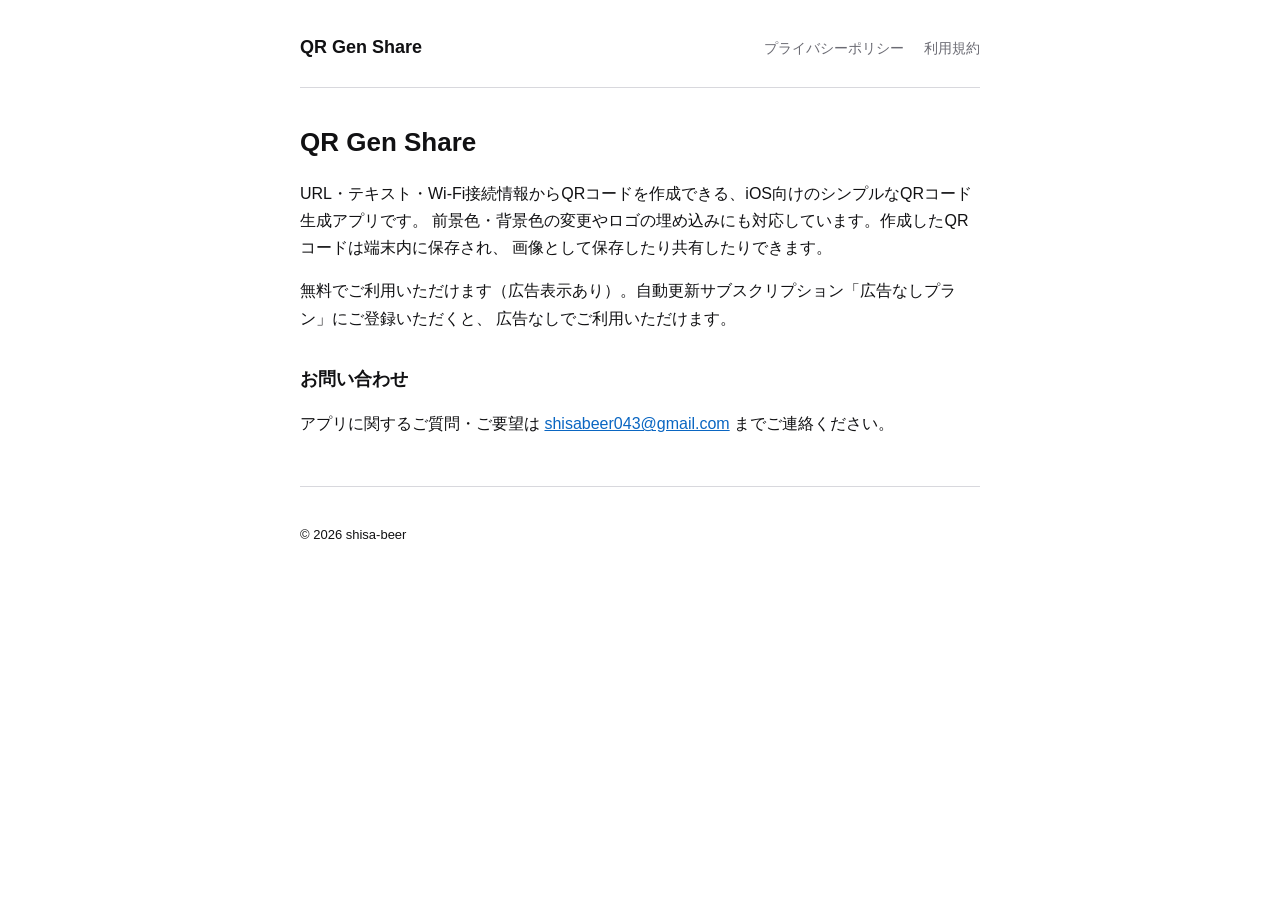
==== index.html @ a52d6a21 "add policy" ====
<!doctype html>
<html lang="ja">
<head>
  <meta charset="utf-8" />
  <meta name="viewport" content="width=device-width, initial-scale=1" />
  <title>QR Gen Share</title>
  <link rel="stylesheet" href="style.css" />
</head>
<body>
  <div class="wrap">
    <header class="site">
      <a class="brand" href="/">QR Gen Share</a>
      <nav class="site">
        <a href="/privacy.html">プライバシーポリシー</a>
        <a href="/terms.html">利用規約</a>
      </nav>
    </header>

    <main>
      <h1>QR Gen Share</h1>
      <p>
        URL・テキスト・Wi-Fi接続情報からQRコードを作成できる、iOS向けのシンプルなQRコード生成アプリです。
        前景色・背景色の変更やロゴの埋め込みにも対応しています。作成したQRコードは端末内に保存され、
        画像として保存したり共有したりできます。
      </p>
      <p>
        無料でご利用いただけます（広告表示あり）。自動更新サブスクリプション「広告なしプラン」にご登録いただくと、
        広告なしでご利用いただけます。
      </p>

      <h2>お問い合わせ</h2>
      <p>
        アプリに関するご質問・ご要望は <a href="mailto:shisabeer043@gmail.com">shisabeer043@gmail.com</a> までご連絡ください。
      </p>
    </main>

    <footer class="site">
      <p>&copy; 2026 shisa-beer</p>
    </footer>
  </div>
</body>
</html>
---- style.css ----
:root {
  color-scheme: light dark;
  --bg: #ffffff;
  --text: #111113;
  --muted: #6b6b73;
  --accent: #0a66c2;
  --border: #d8d8dd;
}

@media (prefers-color-scheme: dark) {
  :root {
    --bg: #000000;
    --text: #f2f2f5;
    --muted: #9a9aa2;
    --accent: #4c9aff;
    --border: #39393d;
  }
}

* {
  box-sizing: border-box;
}

body {
  margin: 0;
  background: var(--bg);
  color: var(--text);
  font-family: -apple-system, BlinkMacSystemFont, "Hiragino Sans", "Yu Gothic", sans-serif;
  line-height: 1.7;
}

.wrap {
  max-width: 720px;
  margin: 0 auto;
  padding: 32px 20px 80px;
}

header.site {
  display: flex;
  justify-content: space-between;
  align-items: center;
  padding-bottom: 24px;
  border-bottom: 1px solid var(--border);
  margin-bottom: 32px;
}

header.site a.brand {
  font-weight: 700;
  font-size: 18px;
  color: var(--text);
  text-decoration: none;
}

nav.site a {
  color: var(--muted);
  text-decoration: none;
  margin-left: 16px;
  font-size: 14px;
}

nav.site a:hover {
  color: var(--accent);
}

h1 {
  font-size: 26px;
  margin-bottom: 8px;
}

h2 {
  font-size: 18px;
  margin-top: 32px;
}

p, li {
  color: var(--text);
}

.muted {
  color: var(--muted);
  font-size: 14px;
}

a {
  color: var(--accent);
}

footer.site {
  margin-top: 48px;
  padding-top: 24px;
  border-top: 1px solid var(--border);
  color: var(--muted);
  font-size: 13px;
}
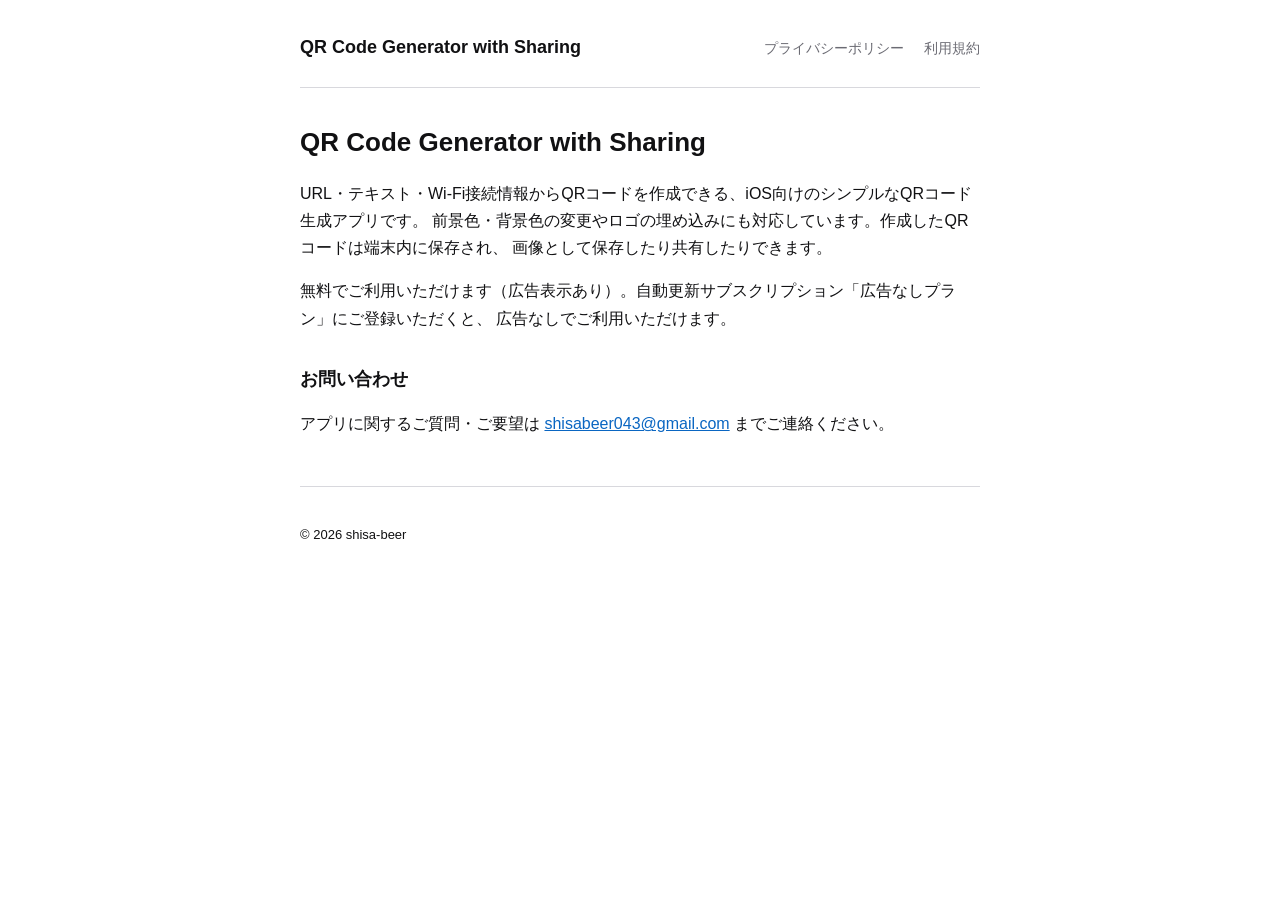
==== commit d0e9cb2c: "change app name" ====
--- a/index.html
+++ b/index.html
@@ -3,13 +3,13 @@
 <head>
   <meta charset="utf-8" />
   <meta name="viewport" content="width=device-width, initial-scale=1" />
-  <title>QR Gen Share</title>
+  <title>QR Code Generator with Sharing</title>
   <link rel="stylesheet" href="style.css" />
 </head>
 <body>
   <div class="wrap">
     <header class="site">
-      <a class="brand" href="/">QR Gen Share</a>
+      <a class="brand" href="/">QR Code Generator with Sharing</a>
       <nav class="site">
         <a href="/privacy.html">プライバシーポリシー</a>
         <a href="/terms.html">利用規約</a>
@@ -17,7 +17,7 @@
     </header>
 
     <main>
-      <h1>QR Gen Share</h1>
+      <h1>QR Code Generator with Sharing</h1>
       <p>
         URL・テキスト・Wi-Fi接続情報からQRコードを作成できる、iOS向けのシンプルなQRコード生成アプリです。
         前景色・背景色の変更やロゴの埋め込みにも対応しています。作成したQRコードは端末内に保存され、
